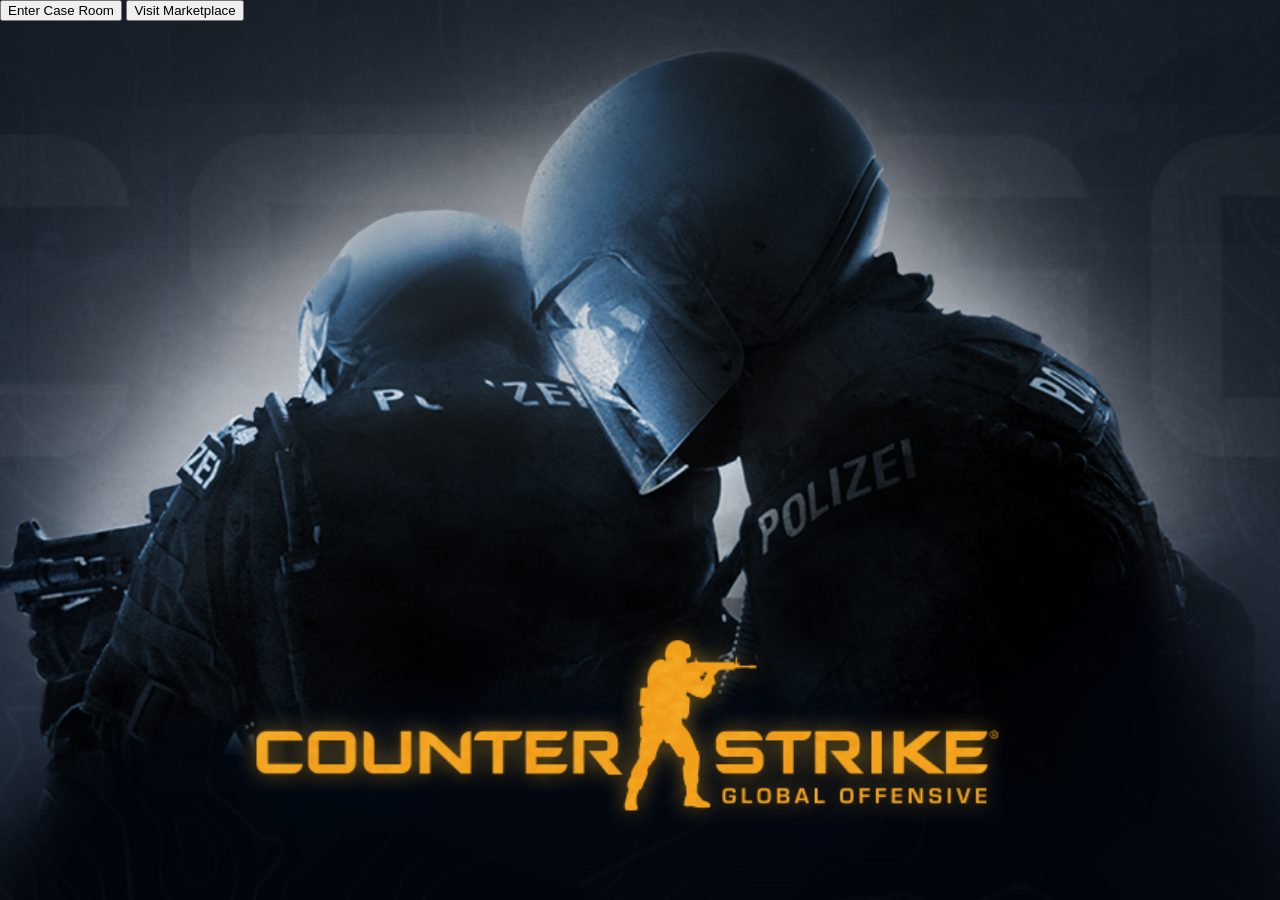
==== index.html @ 3054c67c "Adds buttons for Case Room and Marketplace navigation" ====
<!DOCTYPE html>
<html lang="en">
<head>
    <meta charset="UTF-8">
    <meta name="viewport" content="width=device-width, initial-scale=1.0">
    <title>Case Strike: Gambling Offensive</title>
    <link rel="stylesheet" href="index.css" id="main-page-styles">
</head>
<body>
    <button class="button" id="case-room">Enter Case Room</button>
    <button class="button" id="marketplace">Visit Marketplace</button>


</body>
</html>
---- index.css ----
body {
	margin: 0;
	min-height: 100vh;
	background-image: url("fb_image.png");
	background-size: cover;
	background-position: center;
	background-repeat: no-repeat;
	font-family: sans-serif;
	color: #fff;
}
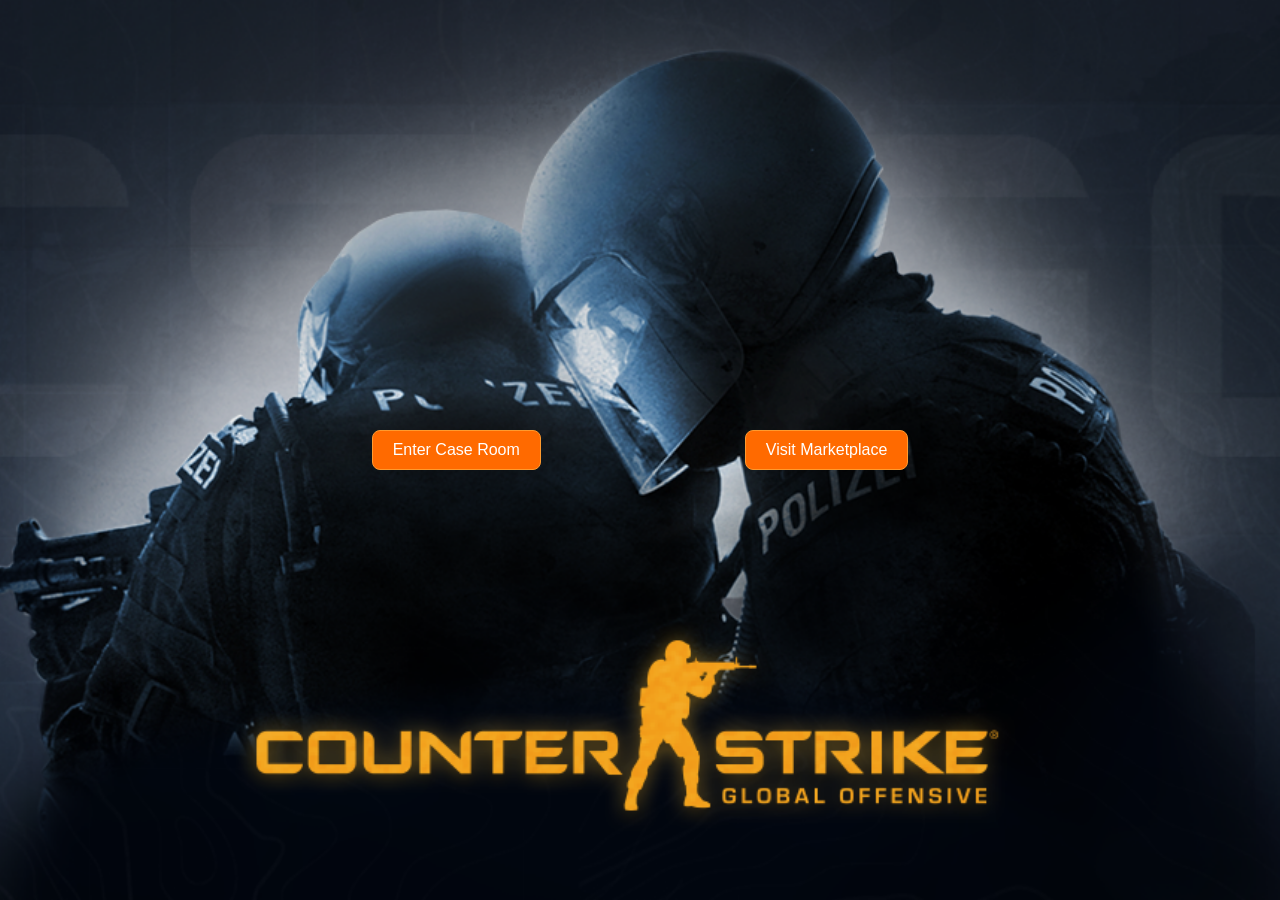
==== commit 25ceb560: "Wrap buttons in a div for improved layout and styling" ====
--- a/index.html
+++ b/index.html
@@ -7,8 +7,10 @@
     <link rel="stylesheet" href="index.css" id="main-page-styles">
 </head>
 <body>
-    <button class="button" id="case-room">Enter Case Room</button>
-    <button class="button" id="marketplace">Visit Marketplace</button>
+    <div class="buttons">
+        <button class="button" id="case-room">Enter Case Room</button>
+        <button class="button" id="marketplace">Visit Marketplace</button>
+    </div>
 
 
 </body>
--- a/index.css
+++ b/index.css
@@ -7,4 +7,25 @@
 	background-repeat: no-repeat;
 	font-family: sans-serif;
 	color: #fff;
+    display: flex;
+    justify-content: center;
+    align-items: center;
 }
+
+.buttons {
+    display: flex;
+    gap: 200px;
+}
+
+.button {
+    background-color: #ff6a00;
+    border: 1px solid #ff9a2e;
+    color: white;
+    padding: 10px 20px;
+    display: inline-block;
+    font-size: 16px;
+    margin: 4px 2px;
+    cursor: pointer;
+    border-radius: 8px;
+    display: flex;
+}
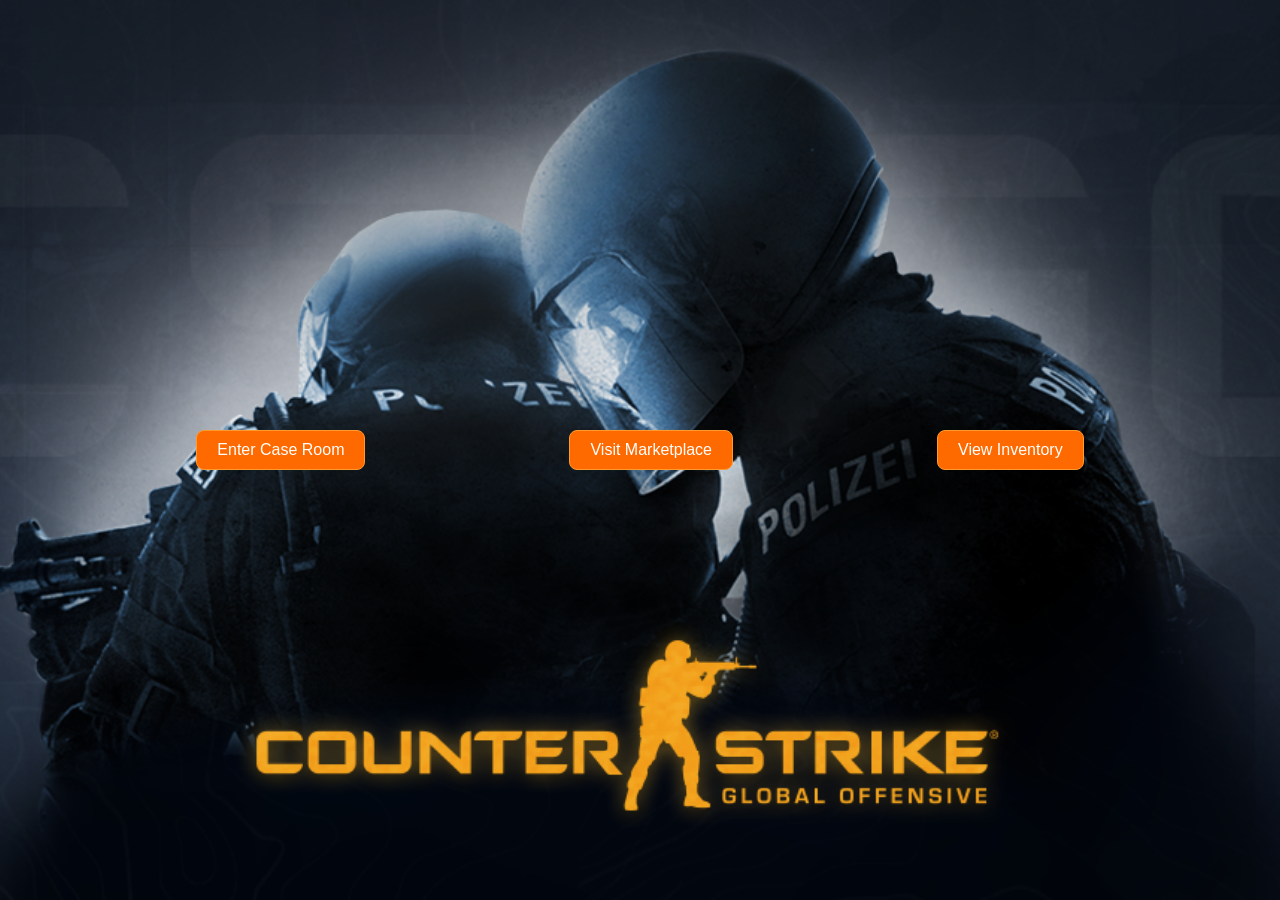
==== commit ff0d73e2: "Add inventory button and create inventory page" ====
--- a/index.html
+++ b/index.html
@@ -10,8 +10,24 @@
     <div class="buttons">
         <button class="button" id="case-room">Enter Case Room</button>
         <button class="button" id="marketplace">Visit Marketplace</button>
+        <button class="button" id="inventory">View Inventory</button>
     </div>
 
 
+
+    <script>
+        document.getElementById("case-room").addEventListener("click", function() {
+            window.location.href = "case.html";
+        });
+
+        document.getElementById("marketplace").addEventListener("click", function() {
+            window.location.href = "marketplace.html";
+        });
+
+        document.getElementById("inventory").addEventListener("click", function() {
+            window.location.href = "inventory.html";
+        });
+    </script>
+
 </body>
 </html>
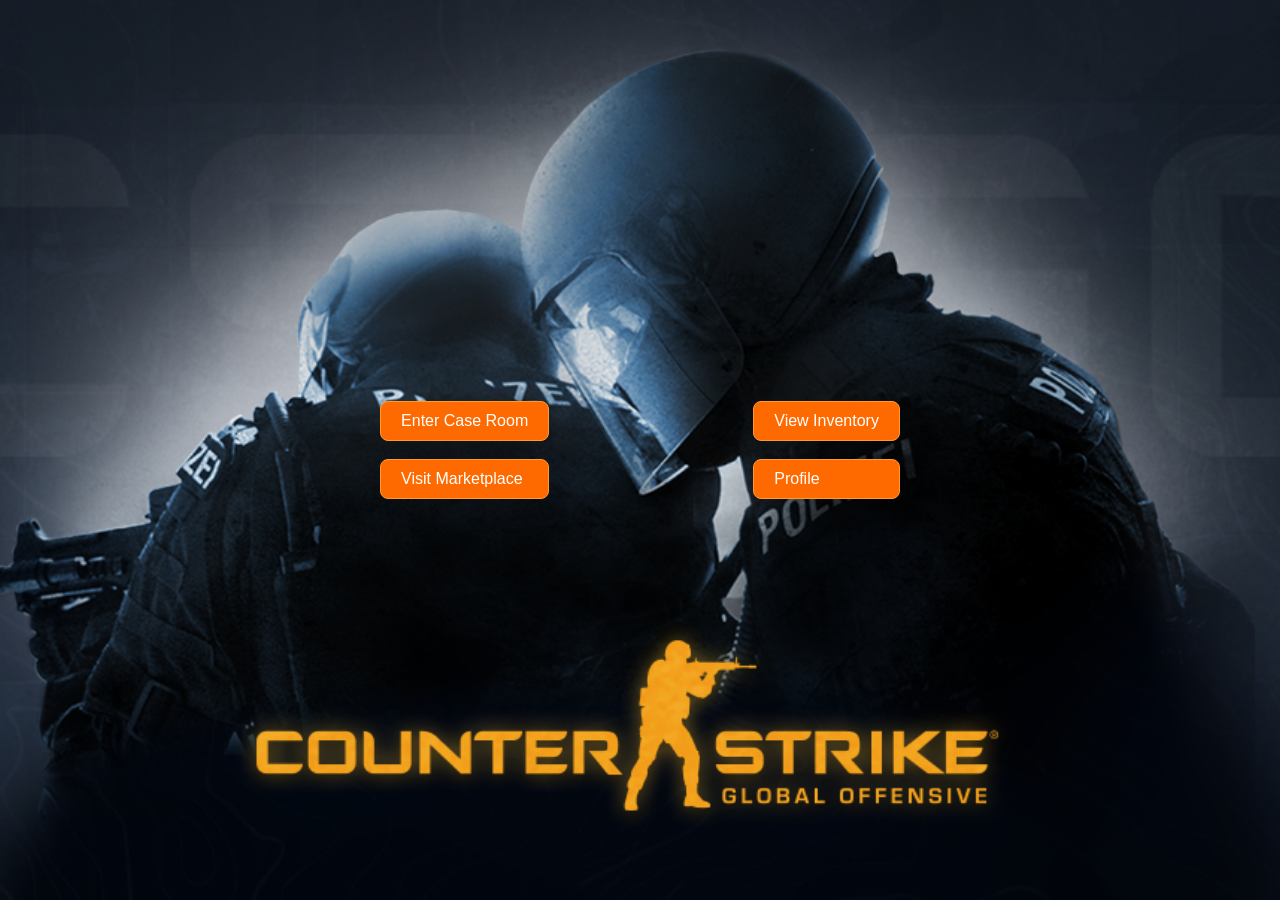
==== commit 3361fbe4: "Refactor button layout into separate groups for improved organization and styling" ====
--- a/index.html
+++ b/index.html
@@ -7,10 +7,15 @@
     <link rel="stylesheet" href="index.css" id="main-page-styles">
 </head>
 <body>
-    <div class="buttons">
-        <button class="button" id="case-room">Enter Case Room</button>
-        <button class="button" id="marketplace">Visit Marketplace</button>
-        <button class="button" id="inventory">View Inventory</button>
+    <div class="button-container">
+        <div class="button-group">
+            <button class="button" id="case-room">Enter Case Room</button>
+            <button class="button" id="marketplace">Visit Marketplace</button>
+        </div>
+        <div class="button-group">
+            <button class="button" id="inventory">View Inventory</button>
+            <button class="button" id="profile">Profile</button>
+        </div>
     </div>
 
 
--- a/index.css
+++ b/index.css
@@ -12,9 +12,20 @@
     align-items: center;
 }
 
-.buttons {
+.button-container {
     display: flex;
+    justify-content: center;
     gap: 200px;
+    width: 100%;
+    padding: 20px;
+    box-sizing: border-box;
+    align-items: center;
+}
+
+.button-group {
+    display: flex;
+    flex-direction: column;
+    gap: 10px;
 }
 
 .button {
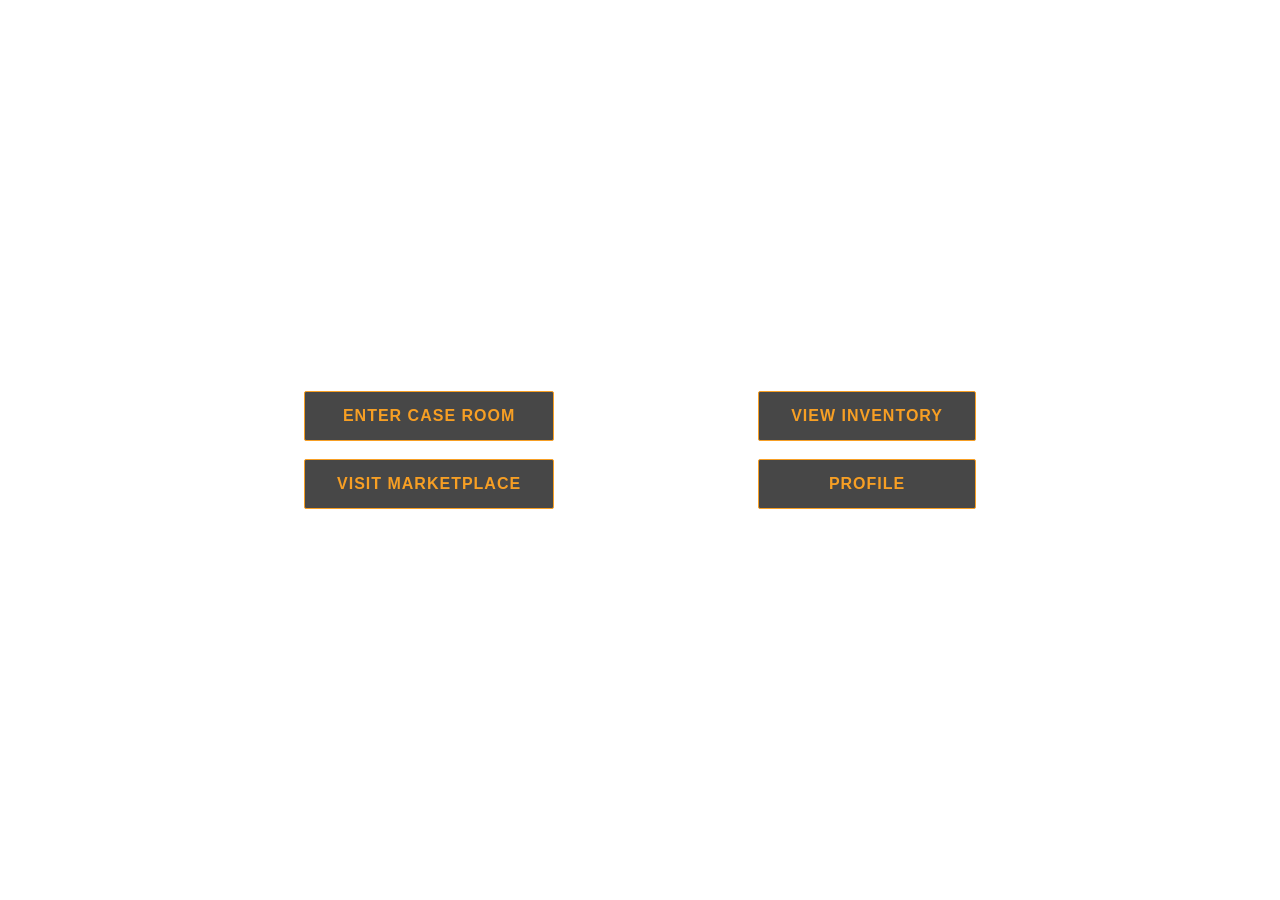
==== commit 35638acd: "Add CSS files for case and index pages, and update HTML links" ====
--- a/index.html
+++ b/index.html
@@ -4,7 +4,7 @@
     <meta charset="UTF-8">
     <meta name="viewport" content="width=device-width, initial-scale=1.0">
     <title>Case Strike: Gambling Offensive</title>
-    <link rel="stylesheet" href="index.css" id="main-page-styles">
+    <link rel="stylesheet" href="CSS/index.css" id="main-page-styles">
 </head>
 <body>
     <div class="button-container">
@@ -32,6 +32,10 @@
         document.getElementById("inventory").addEventListener("click", function() {
             window.location.href = "inventory.html";
         });
+
+        document.getElementById("profile").addEventListener("click", function() {
+            window.location.href = "profile.html";
+        });
     </script>
 
 </body>
--- a/CSS/index.css
+++ b/CSS/index.css
@@ -0,0 +1,53 @@
+body {
+	margin: 0;
+	min-height: 100vh;
+	background-image: url("Assets/image (1).jpg");
+	background-size: cover;
+	background-position: center;
+	background-repeat: no-repeat;
+	font-family: sans-serif;
+	color: #fff;
+    display: flex;
+    justify-content: center;
+    align-items: center;
+}
+
+.button-container {
+    display: flex;
+    justify-content: center;
+    gap: 200px;
+    width: 100%;
+    padding: 20px;
+    box-sizing: border-box;
+    align-items: center;
+}
+
+.button-group {
+    display: flex;
+    flex-direction: column;
+    gap: 10px;
+}
+
+.button {
+    background-color: rgba(10, 10, 10, 0.75);
+    border: 1px solid #f79f24;
+    color: #f79f24;
+    padding: 15px 32px;
+    text-align: center;
+    text-decoration: none;
+    display: inline-block;
+    font-size: 16px;
+    margin: 4px 2px;
+    cursor: pointer;
+    border-radius: 2px;
+    transition: background-color 0.3s ease, color 0.3s ease, box-shadow 0.3s ease;
+    font-weight: bold;
+    text-transform: uppercase;
+    letter-spacing: 1px;
+}
+
+.button:hover {
+    background-color: #f79f24;
+    color: #0a0a0a;
+    box-shadow: 0 0 10px #f79f24;
+}
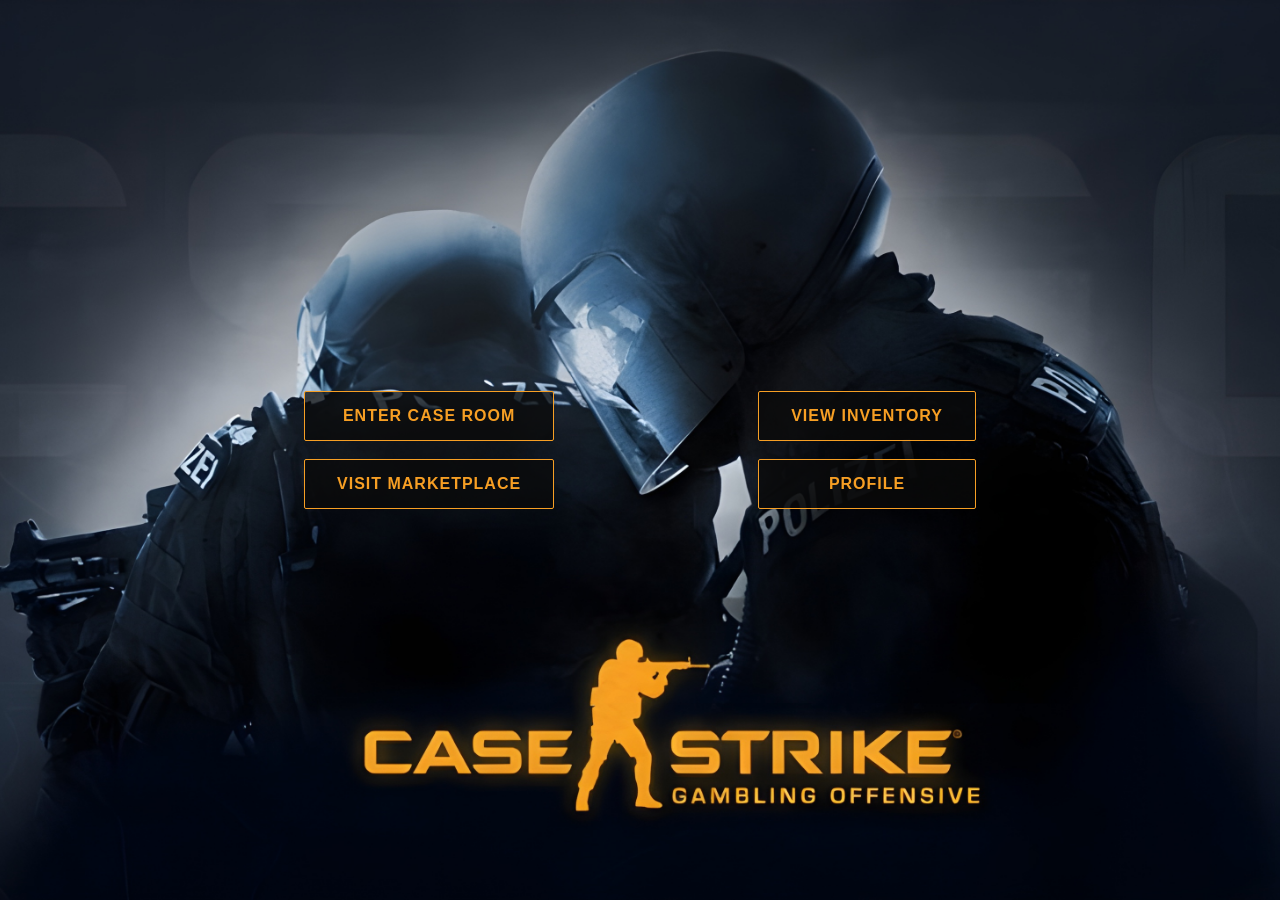
==== commit eb76805d: "Add background audio to multiple HTML pages for enhanced user experience" ====
--- a/index.html
+++ b/index.html
@@ -37,6 +37,6 @@
             window.location.href = "profile.html";
         });
     </script>
-
+    <audio autoplay loop src="Ambatukam Termuwani.mp3"></audio>
 </body>
 </html>
--- a/CSS/index.css
+++ b/CSS/index.css
@@ -1,7 +1,7 @@
 body {
 	margin: 0;
 	min-height: 100vh;
-	background-image: url("Assets/image (1).jpg");
+	background-image: url("../Assets/Background/image (1).jpg");
 	background-size: cover;
 	background-position: center;
 	background-repeat: no-repeat;
